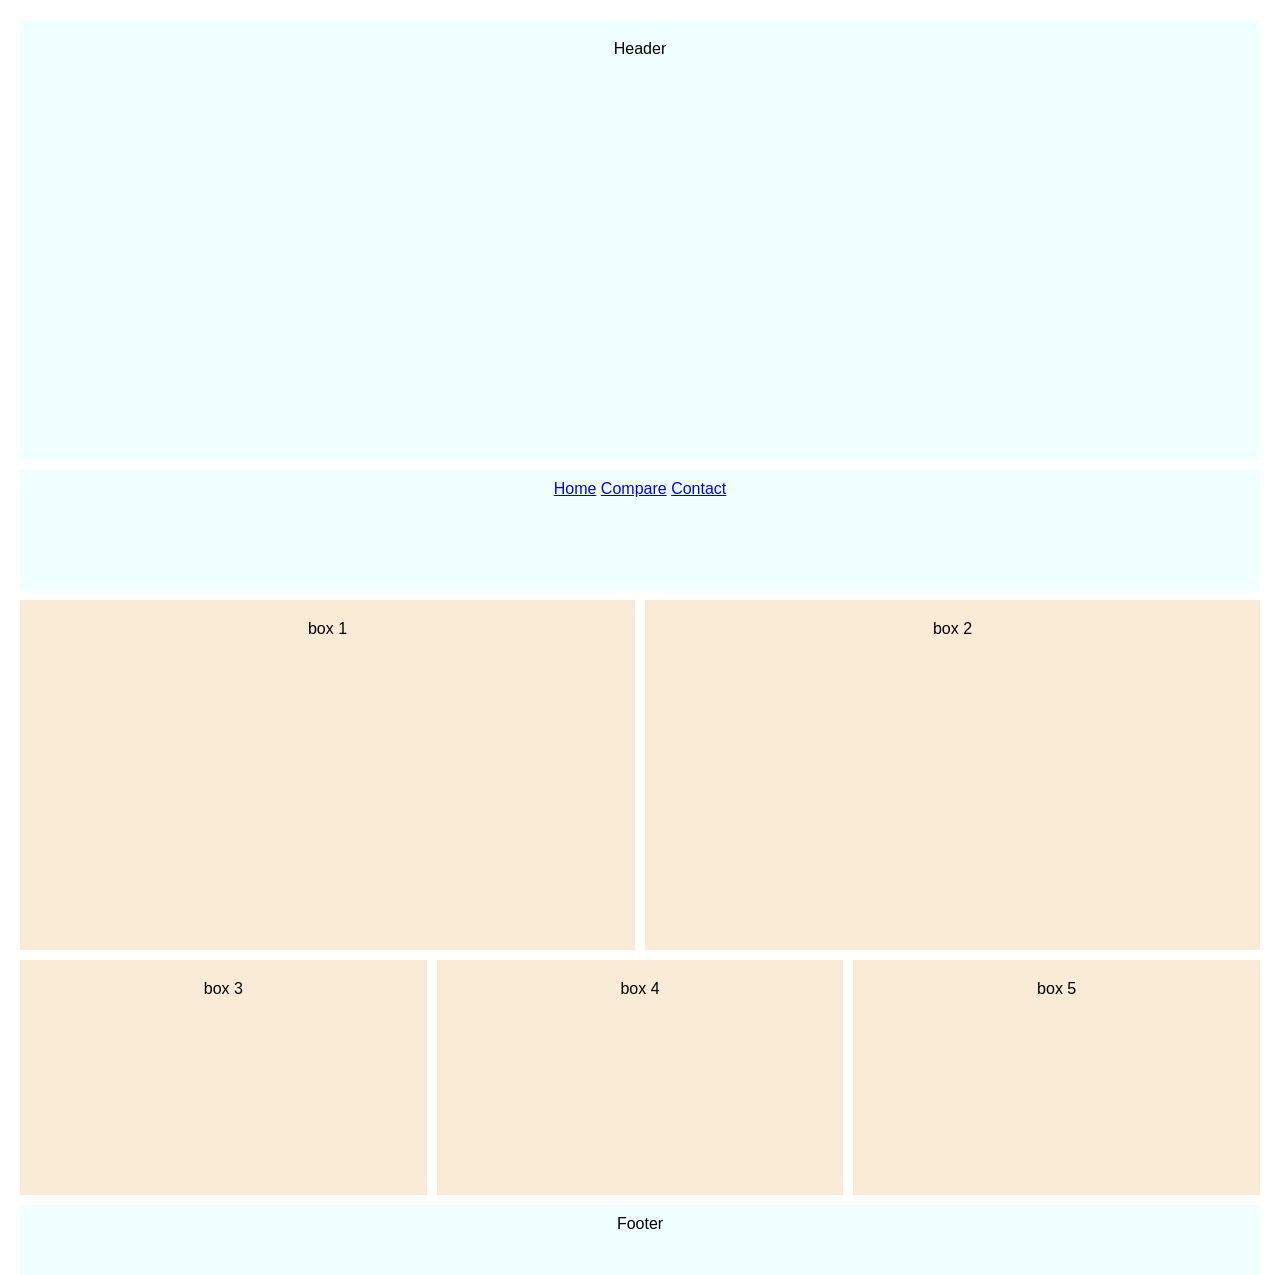
==== index.html @ 18de41f0 "Buggler" ====
<!DOCTYPE html>
<html lang="en">
<head>
  <meta charset="UTF-8">
  <meta name="viewport" content="width=device-width, initial-scale=1.0">
  <link rel="stylesheet" href="css/style.css">
  <title>Document</title>
</head>
<body>

  <div class="container">

    <header>Header</header>

    <nav>
      <a href="index.html">Home</a>
      <a href="http://127.0.0.1:5500/index.compare.html">Compare</a>
      <a href="contact.html">Contact</a>
      
    </nav>

    <div class="row2">
      <div class="box">box 1</div>
      <div class="box">box 2</div>
    </div>

    <div class="row3">
      <div class="box">box 3</div>
      <div class="box">box 4</div>
      <div class="box">box 5</div>
      
    </div>

    <footer>Footer</footer>

  </div>

</body>
</html>
---- css/style.css ----
body {
    margin: 0;
    font-family: Arial, Helvetica, sans-serif;
    
}

.container {
    display: grid;
    gap: 10px;
    padding: 20px;
    height: 1vh;
    margin: 0 auto;
}


header {
    background-color: azure;
    padding: 20px;
    text-align: center;
    height: 400px;
}

nav {
    
    background-color: azure;
    padding: 10px;
    text-align: center;
    height: 100px
    
    
  
}

footer {
    background-color: azure;
    padding: 10px;
    text-align: center;
    height: 50px;
}

.row2 {
    display: grid;
    grid-template-columns: 1fr 1fr;
    gap: 10px;
    height: 350px;
}

.row3 {
    display: grid;
    grid-template-columns: 1fr 1fr 1fr;
    gap: 10px;
    height: 235px;
 }

 .box {
    background-color: antiquewhite;
    padding: 20px;
    text-align: center;


 }



@media screen and (max-width: 600px) {

    .container {
        padding: 10px; 
        height: auto; 
    }


    .row2 {
        grid-template-columns: 1fr; 
        height: auto; 
    }

    .row3 {
        grid-template-columns: 1fr;
        height: auto;
    }

  
    header {
        height: 200px; 
    }

    .box {
        margin-bottom: 10px; 
    }
}





 .box2 {
    background-color: antiquewhite;
    padding: 20px;
    text-align: center;

 }

.row2_2 {
    display: grid;
    grid-template-columns: 1fr 1fr;
    gap: 10px;
    height: 5000px;
    width: 1000px;
    margin-left: auto;
    margin-right: auto;
}
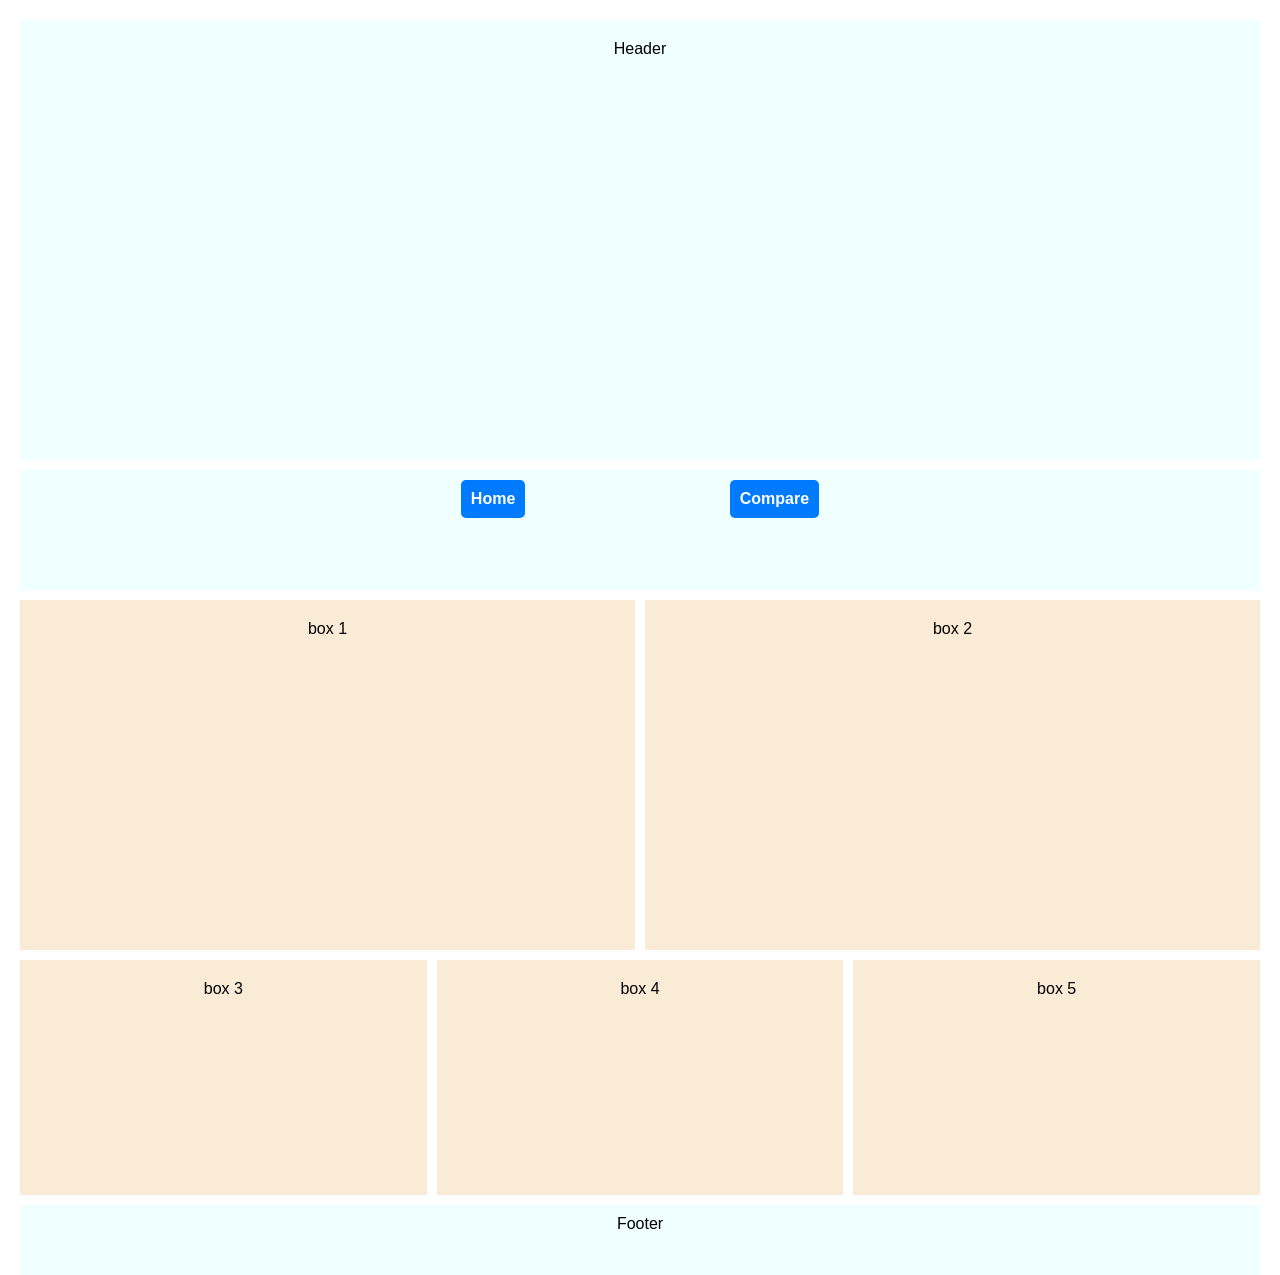
==== commit b5bfd45d: "Pusheo" ====
--- a/index.html
+++ b/index.html
@@ -13,9 +13,9 @@
     <header>Header</header>
 
     <nav>
-      <a href="index.html">Home</a>
-      <a href="http://127.0.0.1:5500/index.compare.html">Compare</a>
-      <a href="contact.html">Contact</a>
+      <a href="index.html" class="nav-button">Home</a>
+      
+      <a href="http://127.0.0.1:5500/index.compare.html" class="nav-button">Compare</a>
       
     </nav>
 
--- a/css/style.css
+++ b/css/style.css
@@ -25,11 +25,26 @@
     background-color: azure;
     padding: 10px;
     text-align: center;
-    height: 100px
+    height: 100px 
     
-    
-  
 }
+
+nav a {
+    display: inline-block;      /* keeps links inline but allows padding/margin */
+    margin: 0 100px;             /* space between links */
+    padding: 10px 10px;         /* button padding */
+    background-color: #007BFF;  /* button color */
+    color: white;               /* text color */
+    text-decoration: none;      /* remove underline */
+    border-radius: 5px;         /* rounded corners */
+    font-weight: bold;          /* bold text */
+    transition: background 0.3s; /* smooth hover transition */
+}
+
+nav a:hover {
+    background-color: #0056b3; /* hover color */
+}
+
 
 footer {
     background-color: azure;
@@ -110,3 +125,6 @@
     margin-left: auto;
     margin-right: auto;
 }
+
+
+
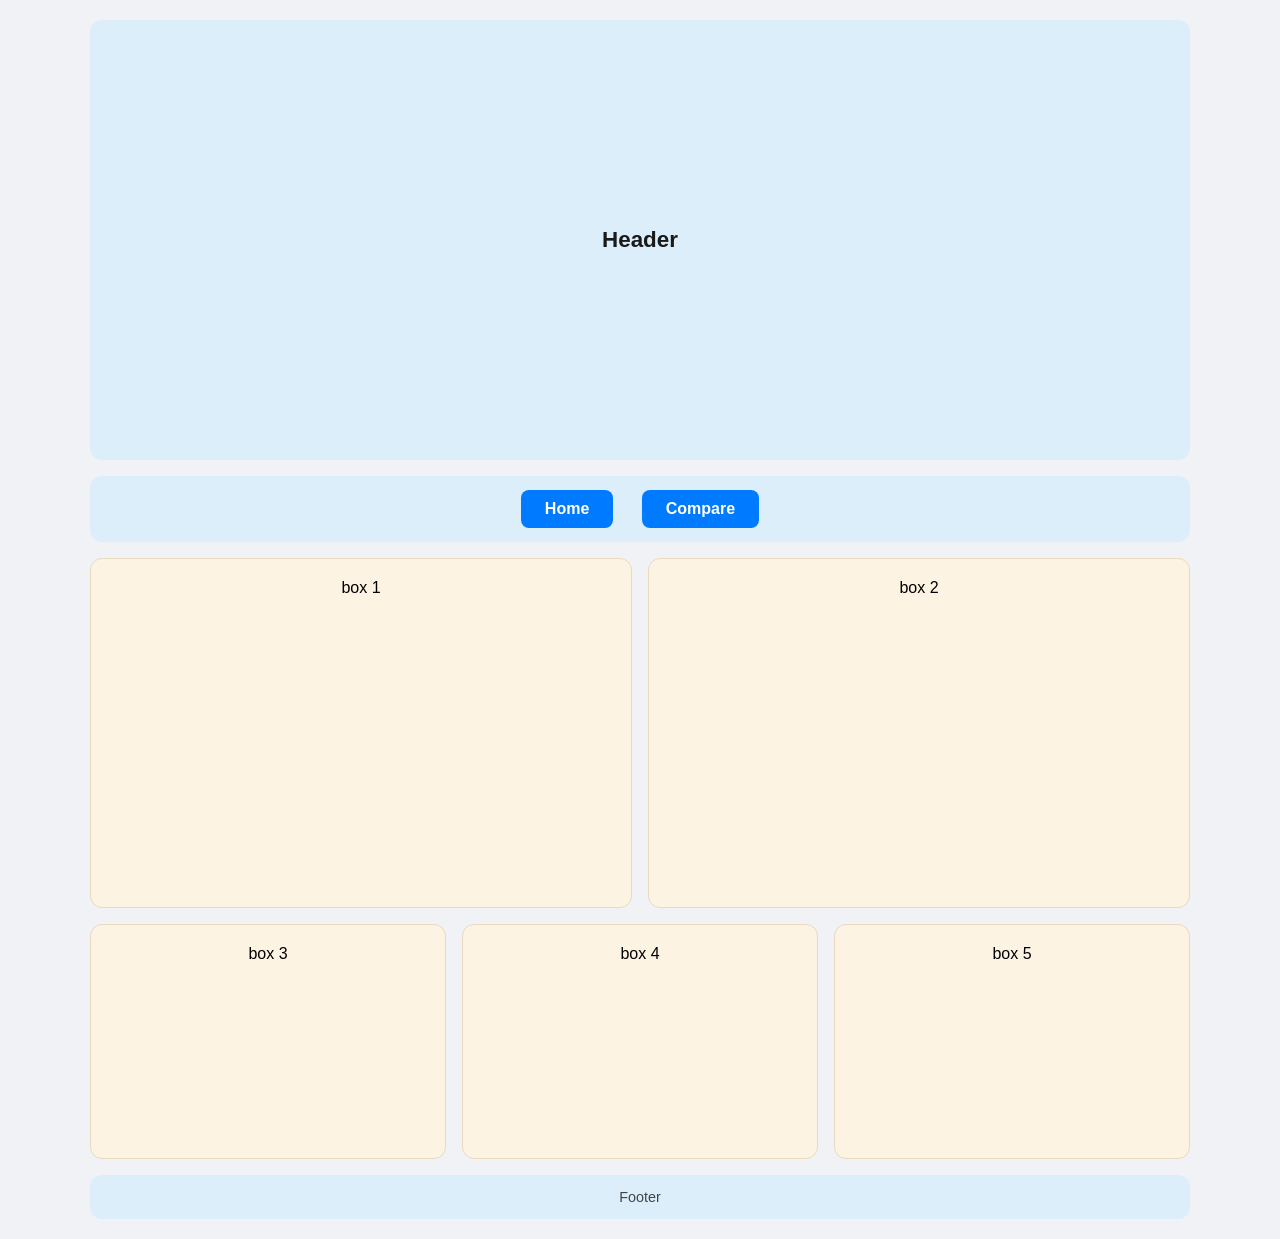
==== commit cb959782: "pusheo" ====
--- a/index.html
+++ b/index.html
@@ -15,7 +15,7 @@
     <nav>
       <a href="index.html" class="nav-button">Home</a>
       
-      <a href="http://127.0.0.1:5500/index.compare.html" class="nav-button">Compare</a>
+      <a href="index.compare.html" class="nav-button">Compare</a>
       
     </nav>
 
--- a/css/style.css
+++ b/css/style.css
@@ -1,93 +1,94 @@
 body {
     margin: 0;
     font-family: Arial, Helvetica, sans-serif;
-    
+    background-color: #f0f2f5;
 }
 
 .container {
     display: grid;
-    gap: 10px;
+    gap: 16px;
     padding: 20px;
-    height: 1vh;
+    max-width: 1100px;
     margin: 0 auto;
 }
 
-
 header {
-    background-color: azure;
+    background-color: #dceefa;
     padding: 20px;
     text-align: center;
     height: 400px;
+    border-radius: 12px;
+    display: flex;
+    align-items: center;
+    justify-content: center;
+    font-size: 1.4rem;
+    font-weight: bold;
+    color: #1a1a1a;
 }
 
 nav {
-    
-    background-color: azure;
-    padding: 10px;
+    background-color: #dceefa;
+    padding: 14px;
     text-align: center;
-    height: 100px 
-    
+    border-radius: 12px;
 }
 
 nav a {
-    display: inline-block;      /* keeps links inline but allows padding/margin */
-    margin: 0 100px;             /* space between links */
-    padding: 10px 10px;         /* button padding */
-    background-color: #007BFF;  /* button color */
-    color: white;               /* text color */
-    text-decoration: none;      /* remove underline */
-    border-radius: 5px;         /* rounded corners */
-    font-weight: bold;          /* bold text */
-    transition: background 0.3s; /* smooth hover transition */
+    display: inline-block;
+    margin: 0 12px;
+    padding: 10px 24px;
+    background-color: #007BFF;
+    color: white;
+    text-decoration: none;
+    border-radius: 8px;
+    font-weight: bold;
+    transition: background 0.3s;
 }
 
 nav a:hover {
-    background-color: #0056b3; /* hover color */
+    background-color: #0056b3;
 }
 
-
 footer {
-    background-color: azure;
-    padding: 10px;
+    background-color: #dceefa;
+    padding: 14px;
     text-align: center;
-    height: 50px;
+    border-radius: 12px;
+    font-size: 0.9rem;
+    color: #444;
 }
 
 .row2 {
     display: grid;
     grid-template-columns: 1fr 1fr;
-    gap: 10px;
+    gap: 16px;
     height: 350px;
 }
 
 .row3 {
     display: grid;
     grid-template-columns: 1fr 1fr 1fr;
-    gap: 10px;
+    gap: 16px;
     height: 235px;
- }
+}
 
- .box {
-    background-color: antiquewhite;
+.box {
+    background-color: #fdf3e3;
     padding: 20px;
     text-align: center;
-
-
- }
-
-
+    border-radius: 12px;
+    border: 1px solid #e8d9c0;
+}
 
 @media screen and (max-width: 600px) {
 
     .container {
-        padding: 10px; 
-        height: auto; 
+        padding: 10px;
     }
 
-
     .row2 {
-        grid-template-columns: 1fr; 
-        height: auto; 
+        grid-template-columns: 1fr;
+        height: auto;
     }
 
     .row3 {
@@ -95,13 +96,12 @@
         height: auto;
     }
 
-  
     header {
-        height: 200px; 
+        height: 200px;
     }
 
     .box {
-        margin-bottom: 10px; 
+        margin-bottom: 10px;
     }
 }
 
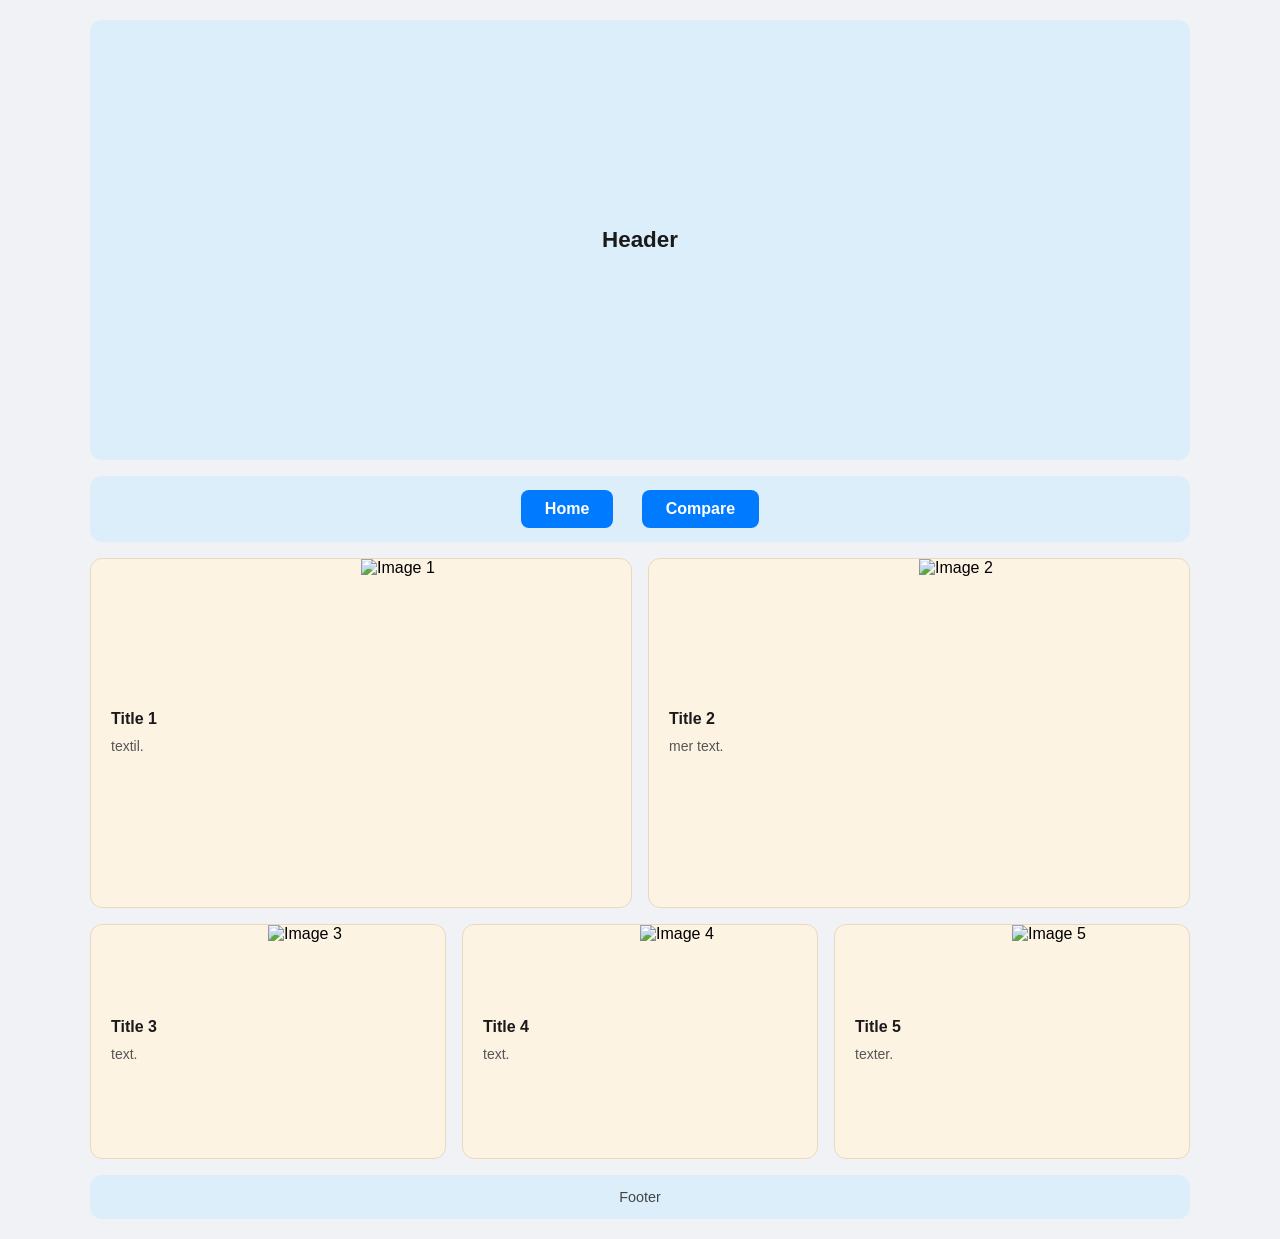
==== commit a6736643: "pushs" ====
--- a/index.html
+++ b/index.html
@@ -20,15 +20,54 @@
     </nav>
 
     <div class="row2">
-      <div class="box">box 1</div>
-      <div class="box">box 2</div>
+      <div class="box">
+        <div class="box-text">
+          <h3>Title 1</h3>
+          <p>textil.</p>
+        </div>
+        <div class="box-image">
+          <img src="img/placeholder.jpg" alt="Image 1">
+        </div>
+      </div>
+      <div class="box">
+        <div class="box-text">
+          <h3>Title 2</h3>
+          <p>mer text.</p>
+        </div>
+        <div class="box-image">
+          <img src="img/placeholder.jpg" alt="Image 2">
+        </div>
+      </div>
     </div>
 
     <div class="row3">
-      <div class="box">box 3</div>
-      <div class="box">box 4</div>
-      <div class="box">box 5</div>
-      
+      <div class="box">
+        <div class="box-text">
+          <h3>Title 3</h3>
+          <p>text.</p>
+        </div>
+        <div class="box-image">
+          <img src="img/placeholder.jpg" alt="Image 3">
+        </div>
+      </div>
+      <div class="box">
+        <div class="box-text">
+          <h3>Title 4</h3>
+          <p>text.</p>
+        </div>
+        <div class="box-image">
+          <img src="img/placeholder.jpg" alt="Image 4">
+        </div>
+      </div>
+      <div class="box">
+        <div class="box-text">
+          <h3>Title 5</h3>
+          <p>texter.</p>
+        </div>
+        <div class="box-image">
+          <img src="img/placeholder.jpg" alt="Image 5">
+        </div>
+      </div>
     </div>
 
     <footer>Footer</footer>
--- a/css/style.css
+++ b/css/style.css
@@ -74,10 +74,42 @@
 
 .box {
     background-color: #fdf3e3;
-    padding: 20px;
-    text-align: center;
     border-radius: 12px;
     border: 1px solid #e8d9c0;
+    display: grid;
+    grid-template-columns: 1fr 1fr;
+    overflow: hidden;
+}
+
+.box-text {
+    padding: 20px;
+    display: flex;
+    flex-direction: column;
+    justify-content: center;
+}
+
+.box-text h3 {
+    margin: 0 0 8px 0;
+    font-size: 1rem;
+    color: #1a1a1a;
+}
+
+.box-text p {
+    margin: 0;
+    font-size: 0.875rem;
+    color: #555;
+    line-height: 1.5;
+}
+
+.box-image {
+    overflow: hidden;
+}
+
+.box-image img {
+    width: 100%;
+    height: 100%;
+    object-fit: cover;
+    display: block;
 }
 
 @media screen and (max-width: 600px) {
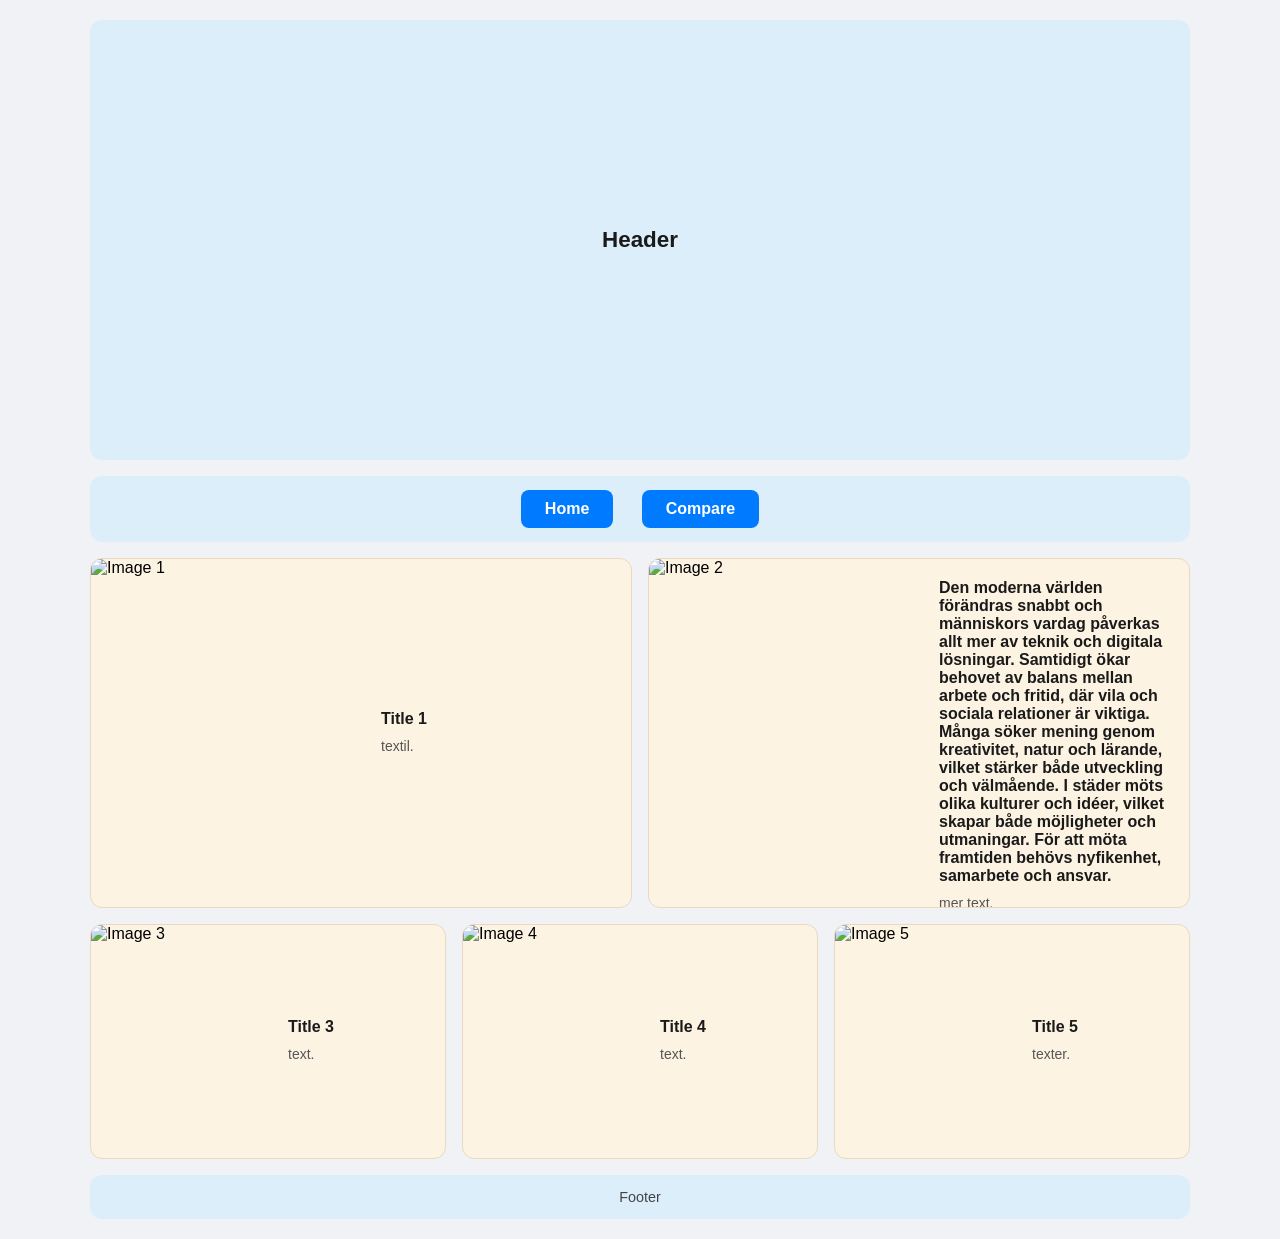
==== commit 755a5bdb: "push" ====
--- a/index.html
+++ b/index.html
@@ -31,7 +31,7 @@
       </div>
       <div class="box">
         <div class="box-text">
-          <h3>Title 2</h3>
+          <h3>Den moderna världen förändras snabbt och människors vardag påverkas allt mer av teknik och digitala lösningar. Samtidigt ökar behovet av balans mellan arbete och fritid, där vila och sociala relationer är viktiga. Många söker mening genom kreativitet, natur och lärande, vilket stärker både utveckling och välmående. I städer möts olika kulturer och idéer, vilket skapar både möjligheter och utmaningar. För att möta framtiden behövs nyfikenhet, samarbete och ansvar.</h3>
           <p>mer text.</p>
         </div>
         <div class="box-image">
--- a/css/style.css
+++ b/css/style.css
@@ -78,6 +78,7 @@
     border: 1px solid #e8d9c0;
     display: grid;
     grid-template-columns: 1fr 1fr;
+    grid-auto-flow: dense;
     overflow: hidden;
 }
 
@@ -103,6 +104,7 @@
 
 .box-image {
     overflow: hidden;
+    order: -1;
 }
 
 .box-image img {
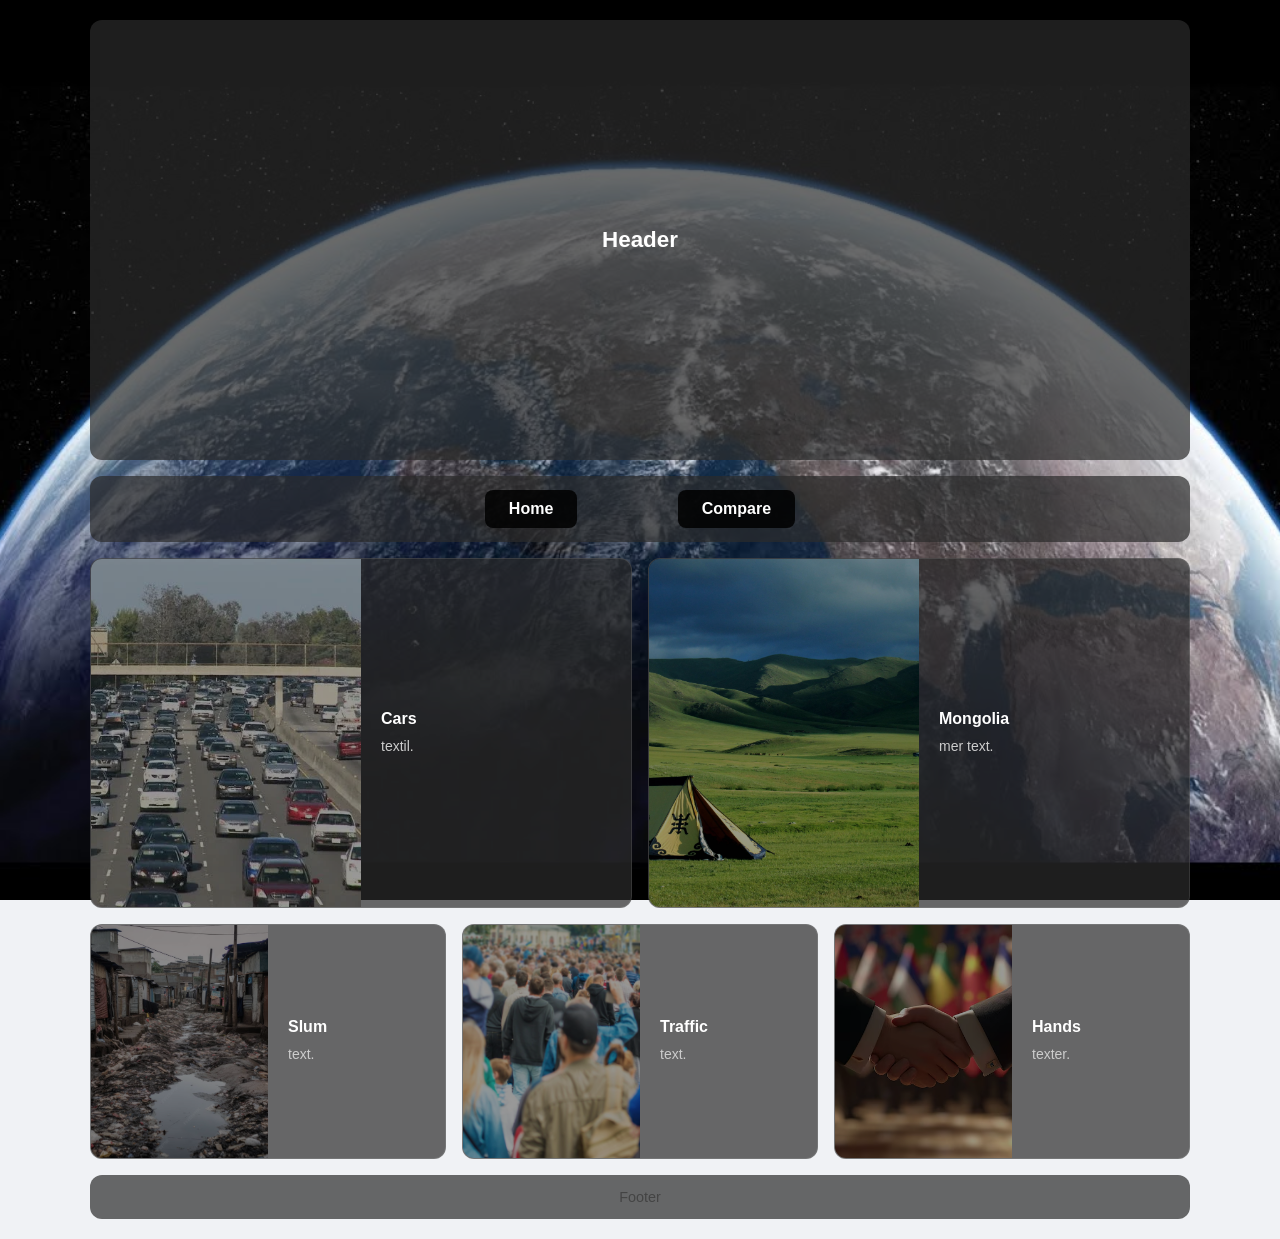
==== commit f405e5ea: "MR FEAST" ====
--- a/index.html
+++ b/index.html
@@ -6,7 +6,7 @@
   <link rel="stylesheet" href="css/style.css">
   <title>Document</title>
 </head>
-<body>
+<body style="background-image: url('img/earth.jpg'); background-size: cover; background-position: center; background-attachment: fixed;">
 
   <div class="container">
 
@@ -22,20 +22,20 @@
     <div class="row2">
       <div class="box">
         <div class="box-text">
-          <h3>Title 1</h3>
+          <h3>Cars</h3>
           <p>textil.</p>
         </div>
         <div class="box-image">
-          <img src="img/placeholder.jpg" alt="Image 1">
+          <img src="img/cars.webp" alt="Cars">
         </div>
       </div>
       <div class="box">
         <div class="box-text">
-          <h3>Den moderna världen förändras snabbt och människors vardag påverkas allt mer av teknik och digitala lösningar. Samtidigt ökar behovet av balans mellan arbete och fritid, där vila och sociala relationer är viktiga. Många söker mening genom kreativitet, natur och lärande, vilket stärker både utveckling och välmående. I städer möts olika kulturer och idéer, vilket skapar både möjligheter och utmaningar. För att möta framtiden behövs nyfikenhet, samarbete och ansvar.</h3>
+          <h3>Mongolia</h3>
           <p>mer text.</p>
         </div>
         <div class="box-image">
-          <img src="img/placeholder.jpg" alt="Image 2">
+          <img src="img/mongolia.jpg" alt="Mongolia">
         </div>
       </div>
     </div>
@@ -43,29 +43,29 @@
     <div class="row3">
       <div class="box">
         <div class="box-text">
-          <h3>Title 3</h3>
+          <h3>Slum</h3>
           <p>text.</p>
         </div>
         <div class="box-image">
-          <img src="img/placeholder.jpg" alt="Image 3">
+          <img src="img/slum.avif" alt="Slum">
         </div>
       </div>
       <div class="box">
         <div class="box-text">
-          <h3>Title 4</h3>
+          <h3>Traffic</h3>
           <p>text.</p>
         </div>
         <div class="box-image">
-          <img src="img/placeholder.jpg" alt="Image 4">
+          <img src="img/trafic.jpg" alt="Traffic">
         </div>
       </div>
       <div class="box">
         <div class="box-text">
-          <h3>Title 5</h3>
+          <h3>Hands</h3>
           <p>texter.</p>
         </div>
         <div class="box-image">
-          <img src="img/placeholder.jpg" alt="Image 5">
+          <img src="img/hands.avif" alt="Hands">
         </div>
       </div>
     </div>
--- a/css/style.css
+++ b/css/style.css
@@ -13,7 +13,7 @@
 }
 
 header {
-    background-color: #dceefa;
+    background-color: rgba(44, 44, 44, 0.7);
     padding: 20px;
     text-align: center;
     height: 400px;
@@ -23,11 +23,11 @@
     justify-content: center;
     font-size: 1.4rem;
     font-weight: bold;
-    color: #1a1a1a;
+    color: #ffffff;
 }
 
 nav {
-    background-color: #dceefa;
+    background-color: rgba(44, 44, 44, 0.7);
     padding: 14px;
     text-align: center;
     border-radius: 12px;
@@ -35,9 +35,9 @@
 
 nav a {
     display: inline-block;
-    margin: 0 12px;
+    margin: 0 48px;
     padding: 10px 24px;
-    background-color: #007BFF;
+    background-color: rgba(0, 0, 0, 0.85);
     color: white;
     text-decoration: none;
     border-radius: 8px;
@@ -46,11 +46,11 @@
 }
 
 nav a:hover {
-    background-color: #0056b3;
+    background-color: rgba(0, 0, 0, 0.95);
 }
 
 footer {
-    background-color: #dceefa;
+    background-color: rgba(44, 44, 44, 0.7);
     padding: 14px;
     text-align: center;
     border-radius: 12px;
@@ -73,9 +73,9 @@
 }
 
 .box {
-    background-color: #fdf3e3;
+    background-color: rgba(44, 44, 44, 0.7);
     border-radius: 12px;
-    border: 1px solid #e8d9c0;
+    border: 1px solid rgba(255, 255, 255, 0.1);
     display: grid;
     grid-template-columns: 1fr 1fr;
     grid-auto-flow: dense;
@@ -92,13 +92,13 @@
 .box-text h3 {
     margin: 0 0 8px 0;
     font-size: 1rem;
-    color: #1a1a1a;
+    color: #ffffff;
 }
 
 .box-text p {
     margin: 0;
     font-size: 0.875rem;
-    color: #555;
+    color: #ccc;
     line-height: 1.5;
 }
 
@@ -112,12 +112,24 @@
     height: 100%;
     object-fit: cover;
     display: block;
+    filter: brightness(0.6);
 }
 
 @media screen and (max-width: 600px) {
 
     .container {
         padding: 10px;
+    }
+
+    nav {
+        display: grid;
+        grid-template-columns: 1fr 1fr;
+        gap: 8px;
+    }
+
+    nav a {
+        margin: 0;
+        text-align: center;
     }
 
     .row2 {
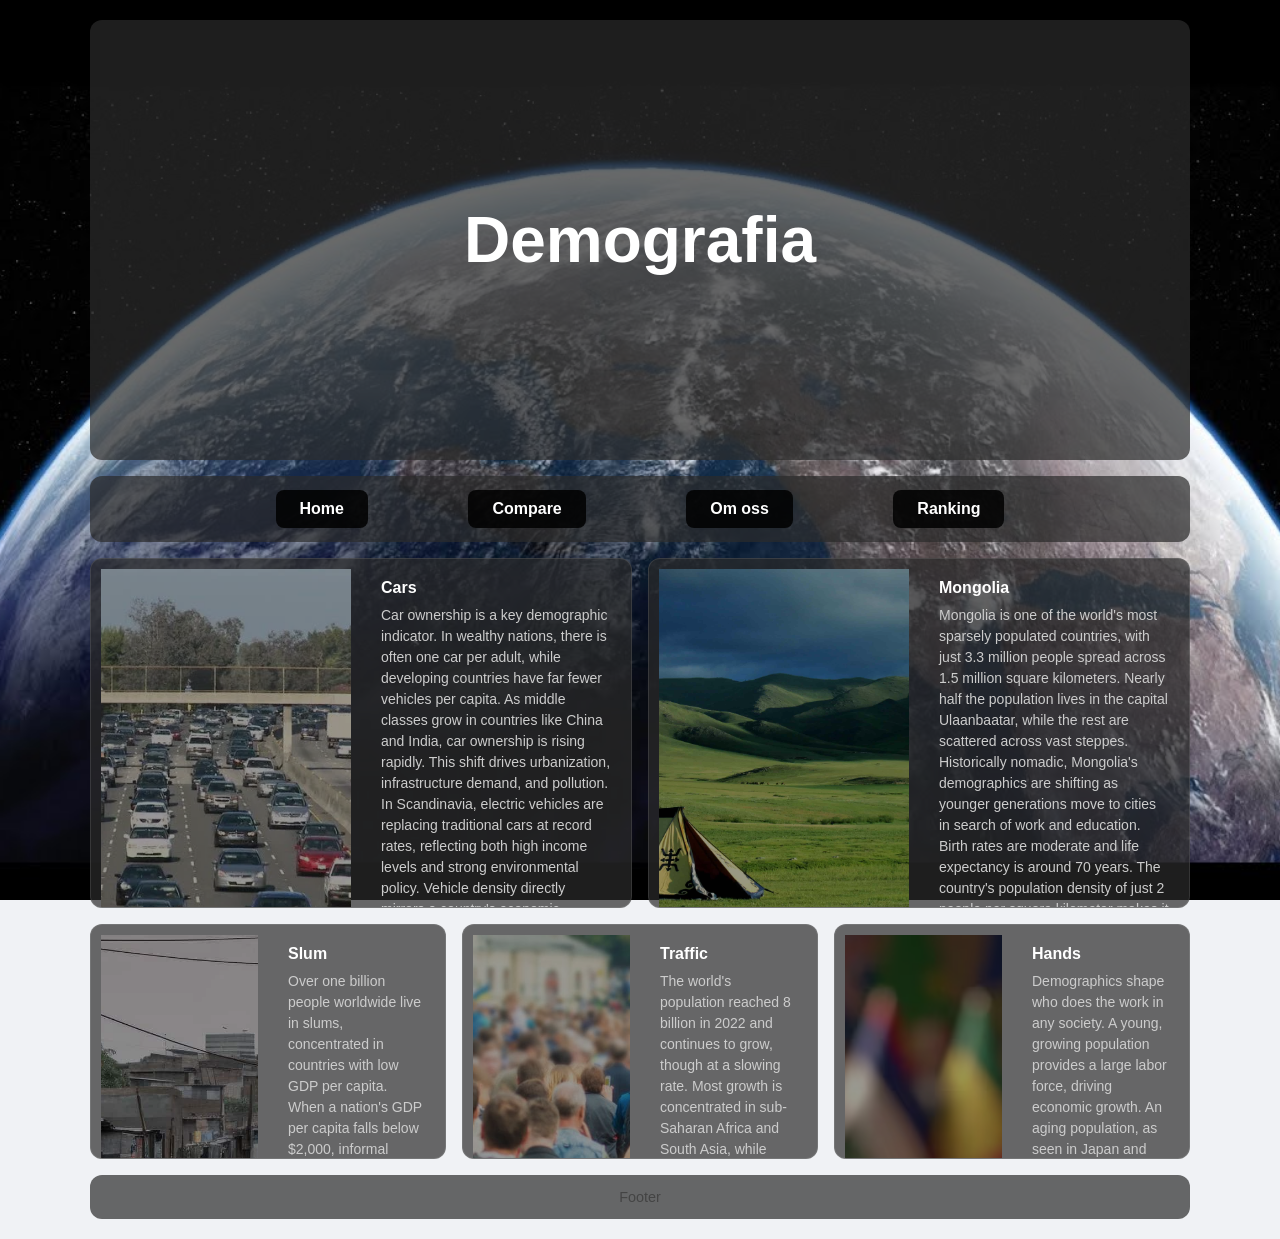
==== commit e7519524: "Om oss" ====
--- a/index.html
+++ b/index.html
@@ -10,20 +10,20 @@
 
   <div class="container">
 
-    <header>Header</header>
+    <header>Demografia</header>
 
     <nav>
       <a href="index.html" class="nav-button">Home</a>
-      
       <a href="index.compare.html" class="nav-button">Compare</a>
-      
+      <a href="index.omoss.html" class="nav-button">Om oss</a>
+      <a href="index.ranking.html" class="nav-button">Ranking</a>
     </nav>
 
     <div class="row2">
       <div class="box">
         <div class="box-text">
           <h3>Cars</h3>
-          <p>textil.</p>
+          <p>Car ownership is a key demographic indicator. In wealthy nations, there is often one car per adult, while developing countries have far fewer vehicles per capita. As middle classes grow in countries like China and India, car ownership is rising rapidly. This shift drives urbanization, infrastructure demand, and pollution. In Scandinavia, electric vehicles are replacing traditional cars at record rates, reflecting both high income levels and strong environmental policy. Vehicle density directly mirrors a country's economic development and the lifestyle patterns of its population.</p>
         </div>
         <div class="box-image">
           <img src="img/cars.webp" alt="Cars">
@@ -32,7 +32,7 @@
       <div class="box">
         <div class="box-text">
           <h3>Mongolia</h3>
-          <p>mer text.</p>
+          <p>Mongolia is one of the world's most sparsely populated countries, with just 3.3 million people spread across 1.5 million square kilometers. Nearly half the population lives in the capital Ulaanbaatar, while the rest are scattered across vast steppes. Historically nomadic, Mongolia's demographics are shifting as younger generations move to cities in search of work and education. Birth rates are moderate and life expectancy is around 70 years. The country's population density of just 2 people per square kilometer makes it one of the lowest in the world.</p>
         </div>
         <div class="box-image">
           <img src="img/mongolia.jpg" alt="Mongolia">
@@ -44,25 +44,25 @@
       <div class="box">
         <div class="box-text">
           <h3>Slum</h3>
-          <p>text.</p>
+          <p>Over one billion people worldwide live in slums, concentrated in countries with low GDP per capita. When a nation's GDP per capita falls below $2,000, informal settlements become common as cities grow faster than infrastructure can follow. In sub-Saharan Africa and South Asia, rapid urbanization without economic growth has created vast slum communities lacking clean water, sanitation, and legal housing. GDP per capita is one of the strongest predictors of slum prevalence. Raising incomes through education and employment is essential to reducing poverty and improving living conditions globally.</p>
         </div>
         <div class="box-image">
-          <img src="img/slum.avif" alt="Slum">
+          <img src="img/slum (1).jpg" alt="Slum">
         </div>
       </div>
       <div class="box">
         <div class="box-text">
           <h3>Traffic</h3>
-          <p>text.</p>
+          <p>The world's population reached 8 billion in 2022 and continues to grow, though at a slowing rate. Most growth is concentrated in sub-Saharan Africa and South Asia, while Europe and East Asia face stagnation or decline. Population size affects everything from resource demand to political power. Densely populated countries face challenges in housing, healthcare, and food supply, while underpopulated ones struggle with economic growth and workforce supply. Fertility rates, life expectancy, and migration are the three main drivers of population change, shaping the future of every nation on earth.</p>
         </div>
         <div class="box-image">
-          <img src="img/trafic.jpg" alt="Traffic">
+          <img src="img/trafic (2).jpg" alt="Traffic">
         </div>
       </div>
       <div class="box">
         <div class="box-text">
           <h3>Hands</h3>
-          <p>texter.</p>
+          <p>Demographics shape who does the work in any society. A young, growing population provides a large labor force, driving economic growth. An aging population, as seen in Japan and much of Europe, faces labor shortages and rising pension costs. Migration often bridges this gap, with younger workers moving from high-birth-rate countries to fill demand in aging economies. Education and gender equality also play a key role — when women enter the workforce, GDP grows significantly. The hands of a nation's workers are ultimately shaped by its demographic structure.</p>
         </div>
         <div class="box-image">
           <img src="img/hands.avif" alt="Hands">
--- a/css/style.css
+++ b/css/style.css
@@ -21,7 +21,7 @@
     display: flex;
     align-items: center;
     justify-content: center;
-    font-size: 1.4rem;
+    font-size: 4rem;
     font-weight: bold;
     color: #ffffff;
 }
@@ -42,11 +42,12 @@
     text-decoration: none;
     border-radius: 8px;
     font-weight: bold;
-    transition: background 0.3s;
+    transition: background-color 0.2s;
 }
 
 nav a:hover {
-    background-color: rgba(0, 0, 0, 0.95);
+    background-color: rgba(255, 255, 255, 0.25);
+    transition: background-color 0.2s;
 }
 
 footer {
@@ -105,6 +106,7 @@
 .box-image {
     overflow: hidden;
     order: -1;
+    padding: 10px;
 }
 
 .box-image img {
@@ -113,6 +115,11 @@
     object-fit: cover;
     display: block;
     filter: brightness(0.6);
+    transition: filter 0.3s ease;
+}
+
+.box:hover .box-image img {
+    filter: brightness(1);
 }
 
 @media screen and (max-width: 600px) {
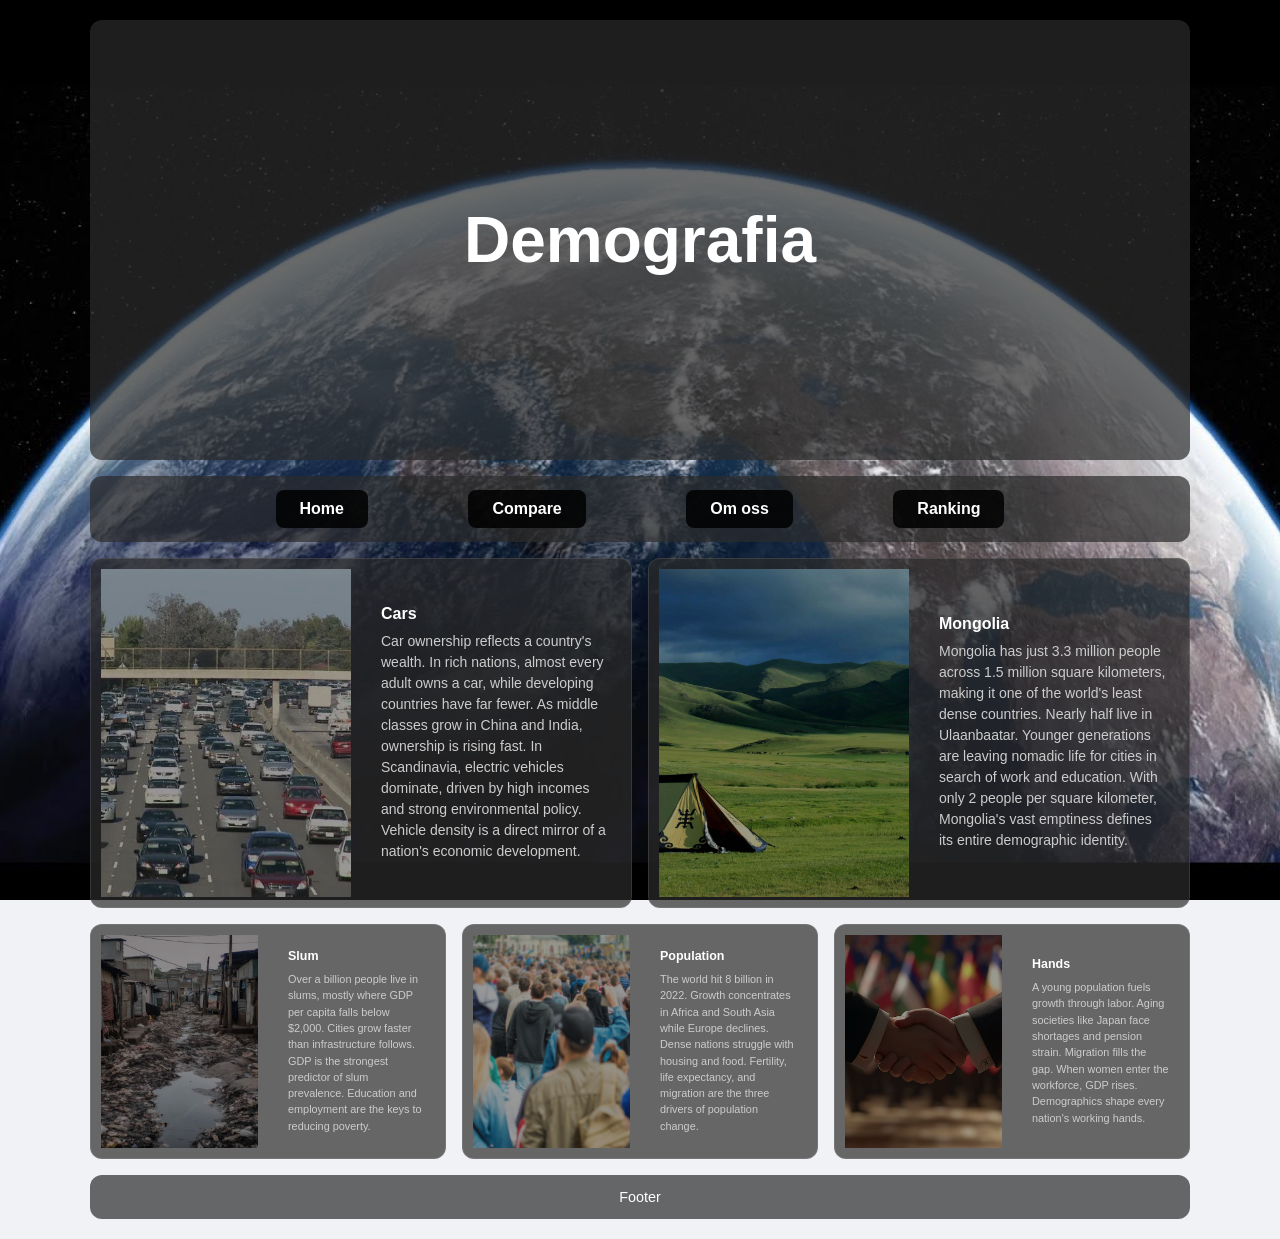
==== commit c7f00201: "Biggest push of all time" ====
--- a/index.html
+++ b/index.html
@@ -23,7 +23,7 @@
       <div class="box">
         <div class="box-text">
           <h3>Cars</h3>
-          <p>Car ownership is a key demographic indicator. In wealthy nations, there is often one car per adult, while developing countries have far fewer vehicles per capita. As middle classes grow in countries like China and India, car ownership is rising rapidly. This shift drives urbanization, infrastructure demand, and pollution. In Scandinavia, electric vehicles are replacing traditional cars at record rates, reflecting both high income levels and strong environmental policy. Vehicle density directly mirrors a country's economic development and the lifestyle patterns of its population.</p>
+          <p>Car ownership reflects a country's wealth. In rich nations, almost every adult owns a car, while developing countries have far fewer. As middle classes grow in China and India, ownership is rising fast. In Scandinavia, electric vehicles dominate, driven by high incomes and strong environmental policy. Vehicle density is a direct mirror of a nation's economic development.</p>
         </div>
         <div class="box-image">
           <img src="img/cars.webp" alt="Cars">
@@ -32,7 +32,7 @@
       <div class="box">
         <div class="box-text">
           <h3>Mongolia</h3>
-          <p>Mongolia is one of the world's most sparsely populated countries, with just 3.3 million people spread across 1.5 million square kilometers. Nearly half the population lives in the capital Ulaanbaatar, while the rest are scattered across vast steppes. Historically nomadic, Mongolia's demographics are shifting as younger generations move to cities in search of work and education. Birth rates are moderate and life expectancy is around 70 years. The country's population density of just 2 people per square kilometer makes it one of the lowest in the world.</p>
+          <p>Mongolia has just 3.3 million people across 1.5 million square kilometers, making it one of the world's least dense countries. Nearly half live in Ulaanbaatar. Younger generations are leaving nomadic life for cities in search of work and education. With only 2 people per square kilometer, Mongolia's vast emptiness defines its entire demographic identity.</p>
         </div>
         <div class="box-image">
           <img src="img/mongolia.jpg" alt="Mongolia">
@@ -44,7 +44,7 @@
       <div class="box">
         <div class="box-text">
           <h3>Slum</h3>
-          <p>Over one billion people worldwide live in slums, concentrated in countries with low GDP per capita. When a nation's GDP per capita falls below $2,000, informal settlements become common as cities grow faster than infrastructure can follow. In sub-Saharan Africa and South Asia, rapid urbanization without economic growth has created vast slum communities lacking clean water, sanitation, and legal housing. GDP per capita is one of the strongest predictors of slum prevalence. Raising incomes through education and employment is essential to reducing poverty and improving living conditions globally.</p>
+          <p>Over a billion people live in slums, mostly where GDP per capita falls below $2,000. Cities grow faster than infrastructure follows. GDP is the strongest predictor of slum prevalence. Education and employment are the keys to reducing poverty.</p>
         </div>
         <div class="box-image">
           <img src="img/slum (1).jpg" alt="Slum">
@@ -52,8 +52,8 @@
       </div>
       <div class="box">
         <div class="box-text">
-          <h3>Traffic</h3>
-          <p>The world's population reached 8 billion in 2022 and continues to grow, though at a slowing rate. Most growth is concentrated in sub-Saharan Africa and South Asia, while Europe and East Asia face stagnation or decline. Population size affects everything from resource demand to political power. Densely populated countries face challenges in housing, healthcare, and food supply, while underpopulated ones struggle with economic growth and workforce supply. Fertility rates, life expectancy, and migration are the three main drivers of population change, shaping the future of every nation on earth.</p>
+          <h3>Population</h3>
+          <p>The world hit 8 billion in 2022. Growth concentrates in Africa and South Asia while Europe declines. Dense nations struggle with housing and food. Fertility, life expectancy, and migration are the three drivers of population change.</p>
         </div>
         <div class="box-image">
           <img src="img/trafic (2).jpg" alt="Traffic">
@@ -62,7 +62,7 @@
       <div class="box">
         <div class="box-text">
           <h3>Hands</h3>
-          <p>Demographics shape who does the work in any society. A young, growing population provides a large labor force, driving economic growth. An aging population, as seen in Japan and much of Europe, faces labor shortages and rising pension costs. Migration often bridges this gap, with younger workers moving from high-birth-rate countries to fill demand in aging economies. Education and gender equality also play a key role — when women enter the workforce, GDP grows significantly. The hands of a nation's workers are ultimately shaped by its demographic structure.</p>
+          <p>A young population fuels growth through labor. Aging societies like Japan face shortages and pension strain. Migration fills the gap. When women enter the workforce, GDP rises. Demographics shape every nation's working hands.</p>
         </div>
         <div class="box-image">
           <img src="img/hands.avif" alt="Hands">
--- a/css/style.css
+++ b/css/style.css
@@ -56,7 +56,7 @@
     text-align: center;
     border-radius: 12px;
     font-size: 0.9rem;
-    color: #444;
+    color: #ffffff;
 }
 
 .row2 {
@@ -71,6 +71,14 @@
     grid-template-columns: 1fr 1fr 1fr;
     gap: 16px;
     height: 235px;
+}
+
+.row3 .box-text p {
+    font-size: 0.68rem;
+}
+
+.row3 .box-text h3 {
+    font-size: 0.78rem;
 }
 
 .box {
